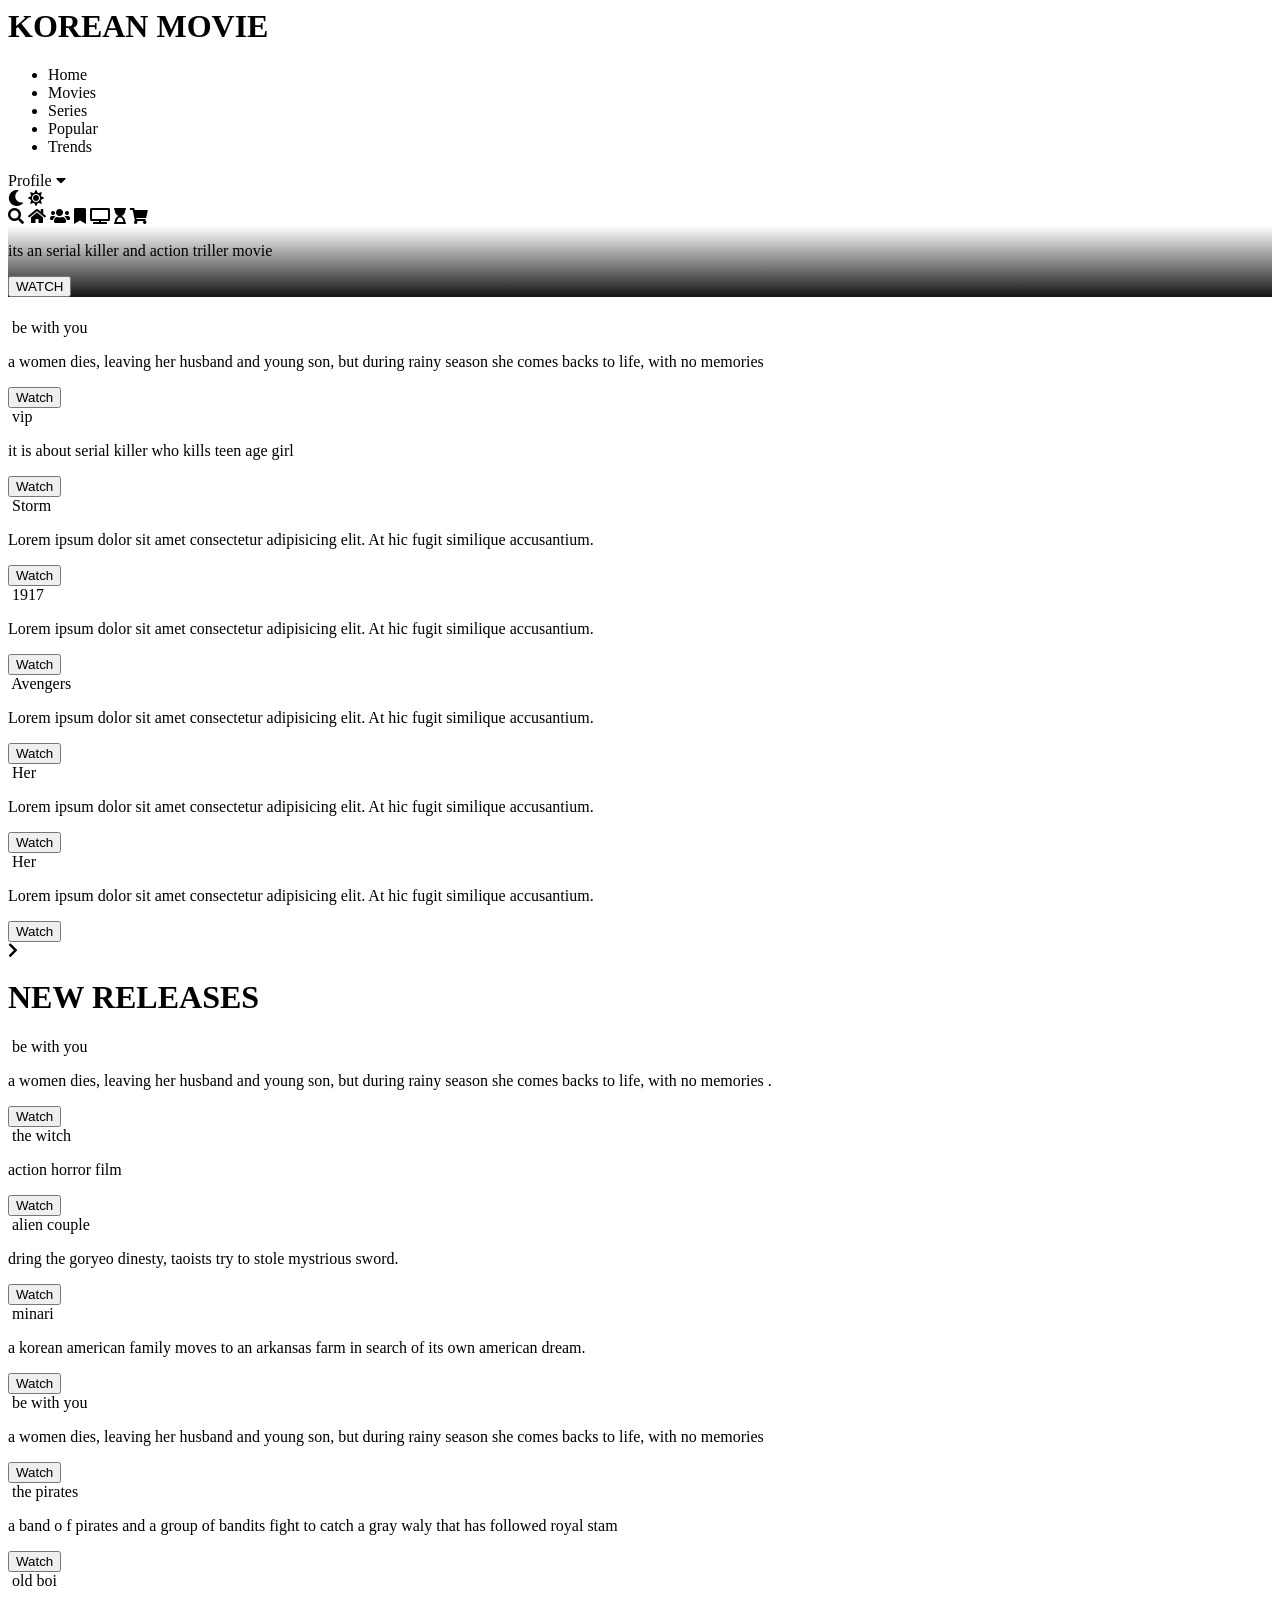
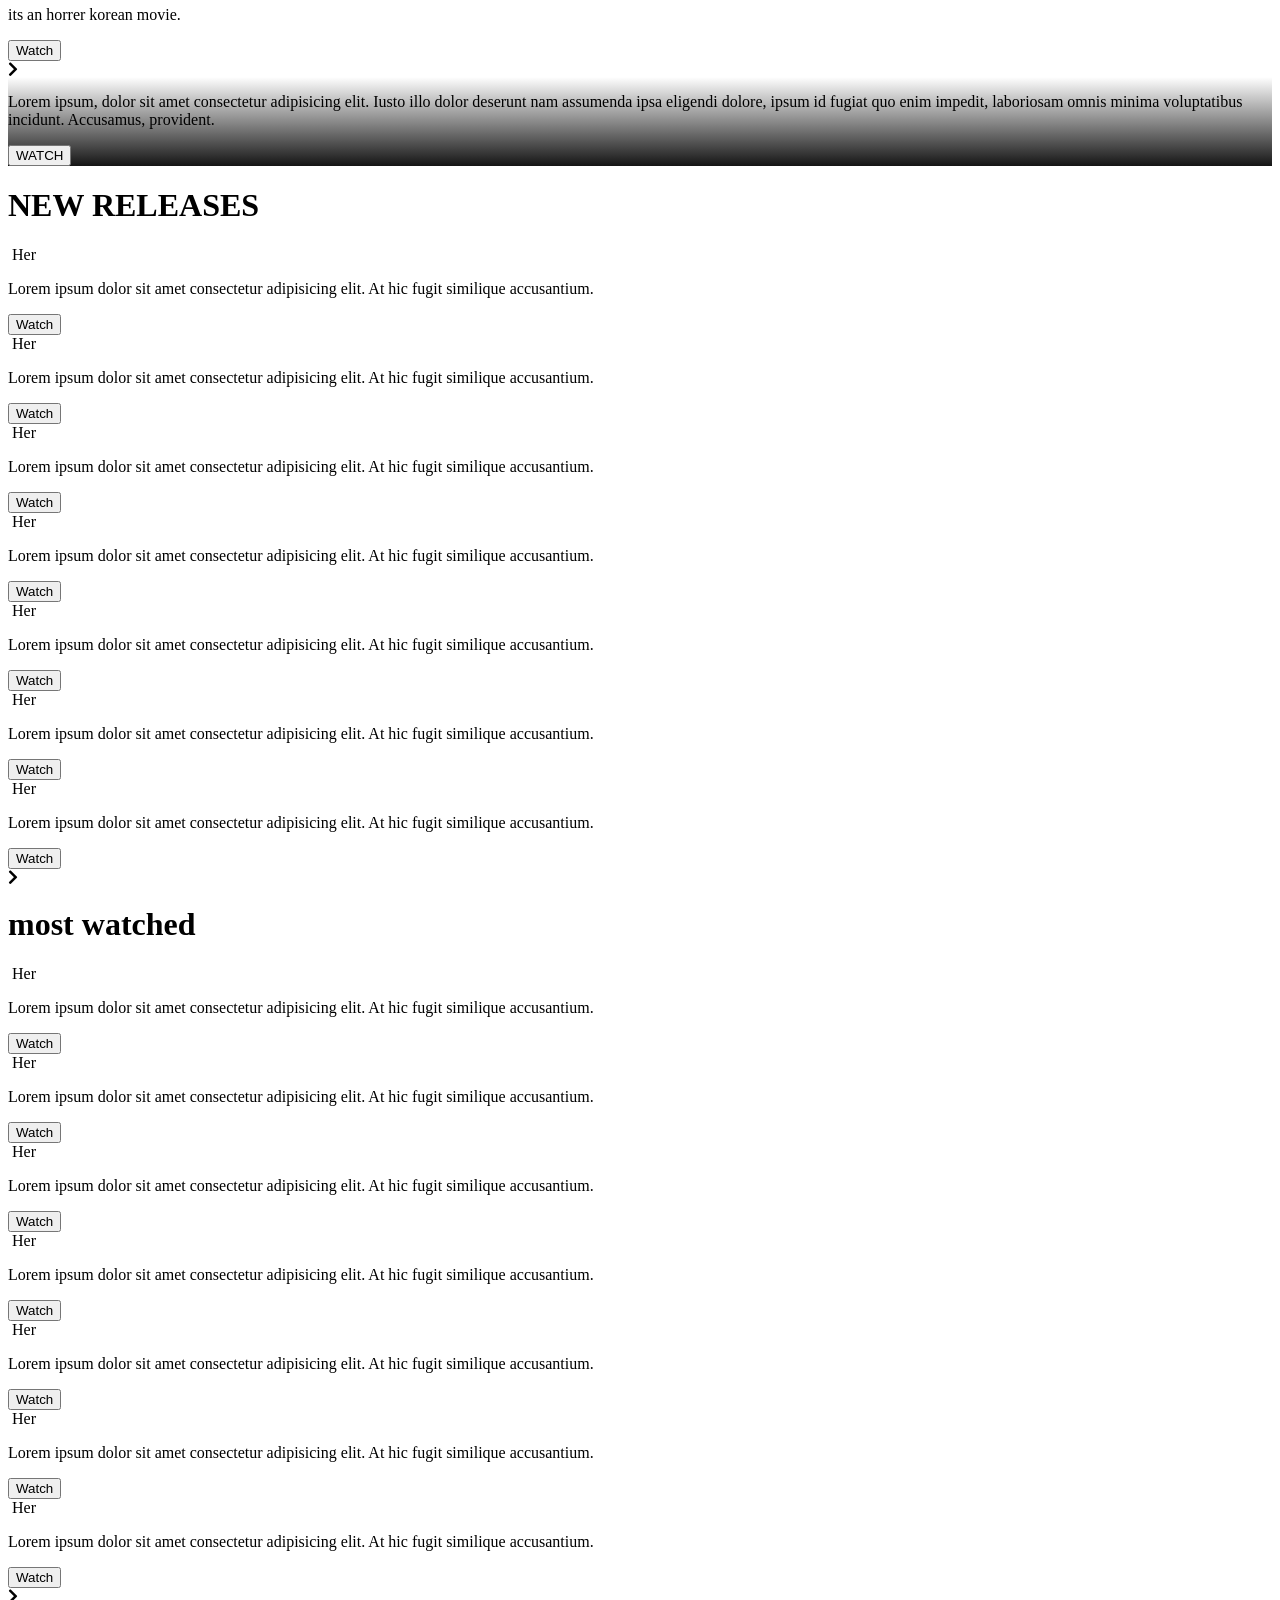
==== index.html @ 4f189c1b "Add files via upload" ====
<html lang="en">

<head>
    <meta charset="UTF-8">
    <meta http-equiv="X-UA-Compatible" content="IE=edge">
    <meta name="viewport" content="width=device-width, initial-scale=1.0">
    <link rel="stylesheet" href="style.css">
    <link
        href="https://fonts.googleapis.com/css2?family=Roboto:wght@100;300;400;500;700;900&family=Sen:wght@400;700;800&display=swap"
        rel="stylesheet">
    <link rel="stylesheet" href="https://cdnjs.cloudflare.com/ajax/libs/font-awesome/5.15.2/css/all.min.css">
    <title>Movie Design</title>
</head>

<body>
    <div class="navbar">
        <div class="navbar-container">
            <div class="logo-container">
                <h1 class="logo">KOREAN MOVIE</h1>
            </div>
            <div class="menu-container">
                <ul class="menu-list">
                    <li class="menu-list-item active">Home</li>
                    <li class="menu-list-item">Movies</li>
                    <li class="menu-list-item">Series</li>
                    <li class="menu-list-item">Popular</li>
                    <li class="menu-list-item">Trends</li>

                </ul>
            </div>
            <div class="profile-container">
                <img class="profile-picture" src="C:\Users\Achala\Desktop\New folder\img\profile1.jpg" alt="">
                <div class="profile-text-container">
                    <span class="profile-text">Profile</span>
                    <i class="fas fa-caret-down"></i>
                </div>
                <div class="toggle">
                    <i class="fas fa-moon toggle-icon"></i>
                    <i class="fas fa-sun toggle-icon"></i>
                    <div class="toggle-ball"></div>
                </div>
            </div>
        </div>
    </div>
    <div class="sidebar">
        <i class="left-menu-icon fas fa-search"></i>
        <i class="left-menu-icon fas fa-home"></i>
        <i class="left-menu-icon fas fa-users"></i>
        <i class="left-menu-icon fas fa-bookmark"></i>
        <i class="left-menu-icon fas fa-tv"></i>
        <i class="left-menu-icon fas fa-hourglass-start"></i>
        <i class="left-menu-icon fas fa-shopping-cart"></i>
    </div>
    <div class="container">
        <div class="content-container">
            <div class="featured-content"
                style="background: linear-gradient(to bottom, rgba(0,0,0,0), #151515), url('img/f-1.jpg');">
                <img class="featured-title" src="C:\Users\Achala\Desktop\New folder\img\6.jpg" alt="">
                <p class="featured-desc">its an serial killer and action triller movie</p>
                 <a href="midnight.html">
                    <button class="featured-title-button">WATCH</button>
                </a>
               
        
            </div>

            <div class="movie-list-container">
                <h1 class="movie-list-title"></h1>
                <div class="movie-list-wrapper">
                    <div class="movie-list">
                        <div class="movie-list-item">
                            <img class="movie-list-item-img" src="C:\Users\Achala\Desktop\New folder\img\12.jpg"alt="">
                            <span class="movie-list-item-title">be with you</span>
                            <p class="movie-list-item-desc">a women dies, leaving her husband and young son, but during rainy season she comes backs to life, with no memories  </p>
                            <a href="vipmovie.html">
                             <button class="movie-list-item-button">Watch</button>
                            </a>
                            
                        </div>
                        <div class="movie-list-item">
                            <img class="movie-list-item-img" src="C:\Users\Achala\Desktop\New folder\img\7.jpg" alt="">
                            <span class="movie-list-item-title">vip</span>
                            <p class="movie-list-item-desc">it is about serial killer who kills teen age girl</p>
                                <a href="vipmovie.html">
                                    <button class="movie-list-item-button">Watch</button>
                                </a>
                            
                        </div>
                        <div class="movie-list-item">
                            <img class="movie-list-item-img" src="C:\Users\Achala\Desktop\New folder\img\8.png" alt="">
                            <span class="movie-list-item-title">Storm</span>
                            <p class="movie-list-item-desc">Lorem ipsum dolor sit amet consectetur adipisicing elit. At
                                hic fugit similique accusantium.</p>
                                <a href="vipmovie.html">
                                    <button class="movie-list-item-button">Watch</button>
                                </a>
                        </div>
                        <div class="movie-list-item">
                            <img class="movie-list-item-img" src="C:\Users\Achala\Desktop\New folder\img\mov 1.jpg" alt="">
                            <span class="movie-list-item-title">1917</span>
                            <p class="movie-list-item-desc">Lorem ipsum dolor sit amet consectetur adipisicing elit. At
                                hic fugit similique accusantium.</p>
                                <a href="vipmovie.html">
                                    <button class="movie-list-item-button">Watch</button>
                                </a>
                        </div>
                        <div class="movie-list-item">
                            <img class="movie-list-item-img" src="C:\Users\Achala\Desktop\New folder\img\mov 2.jpg" alt="">
                            <span class="movie-list-item-title">Avengers</span>
                            <p class="movie-list-item-desc">Lorem ipsum dolor sit amet consectetur adipisicing elit. At
                                hic fugit similique accusantium.</p>
                            <button class="movie-list-item-button">Watch</button>
                        </div>
                        <div class="movie-list-item">
                            <img class="movie-list-item-img" src="C:\Users\Achala\Desktop\New folder\img\mov 3.jpg" alt="">
                            <span class="movie-list-item-title">Her</span>
                            <p class="movie-list-item-desc">Lorem ipsum dolor sit amet consectetur adipisicing elit. At
                                hic fugit similique accusantium.</p>
                            <button class="movie-list-item-button">Watch</button>
                        </div>
                        <div class="movie-list-item">
                            <img class="movie-list-item-img" src="C:\Users\Achala\Desktop\New folder\img\mov 4.jpg" alt="">
                            <span class="movie-list-item-title">Her</span>
                            <p class="movie-list-item-desc">Lorem ipsum dolor sit amet consectetur adipisicing elit. At
                                hic fugit similique accusantium.</p>
                            <button class="movie-list-item-button">Watch</button>
                        </div>
                    </div>
                    <i class="fas fa-chevron-right arrow"></i>
                </div>
            </div>
            <div class="movie-list-container">
                <h1 class="movie-list-title">NEW RELEASES</h1>
                <div class="movie-list-wrapper">
                    <div class="movie-list">
                        <div class="movie-list-item">
                            <img class="movie-list-item-img" src="C:\Users\Achala\Desktop\New folder\img\12.jpg" alt="">
                            <span class="movie-list-item-title">be with you</span>
                            <p class="movie-list-item-desc">a women dies, leaving her husband and young son, but during rainy season she comes backs to life, with no memories .</p>
                            <a href="vipmovie.html">
                                <button class="movie-list-item-button">Watch</button>
                            </a>
                            
                        </div>
                        <div class="movie-list-item">
                            <img class="movie-list-item-img" src="C:\Users\Achala\Desktop\New folder\img\9.jpg" alt="">
                            <span class="movie-list-item-title">the witch</span>
                            <p class="movie-list-item-desc">action horror film</p>
                            <button class="movie-list-item-button">Watch</button>
                        </div>
                        <div class="movie-list-item">
                            <img class="movie-list-item-img" src="C:\Users\Achala\Desktop\New folder\img\10.jpg" alt="">
                            <span class="movie-list-item-title">alien couple</span>
                            <p class="movie-list-item-desc">dring the goryeo dinesty, taoists try to stole mystrious sword.</p>
                            <button class="movie-list-item-button">Watch</button>
                        </div>
                        <div class="movie-list-item">
                            <img class="movie-list-item-img" src="C:\Users\Achala\Desktop\New folder\img\11.jpg" alt="">
                            <span class="movie-list-item-title">minari</span>
                            <p class="movie-list-item-desc">a korean american family moves to an arkansas farm in search of its own american dream.</p>
                            <button class="movie-list-item-button">Watch</button>
                        </div>
                        <div class="movie-list-item">
                            <img class="movie-list-item-img" src="C:\Users\Achala\Desktop\New folder\img\12.jpg" alt="">
                            <span class="movie-list-item-title">be with you</span>
                            <p class="movie-list-item-desc">a women dies, leaving her husband and young son, but during rainy season she comes backs to life, with no memories </p>
                            <button class="movie-list-item-button">Watch</button>
                        </div>
                        <div class="movie-list-item">
                            <img class="movie-list-item-img" src="C:\Users\Achala\Desktop\New folder\img\13.jpg" alt="">
                            <span class="movie-list-item-title">the pirates</span>
                            <p class="movie-list-item-desc">a band o f pirates and a group of bandits fight to catch a gray waly that has followed royal stam</p>
                            <button class="movie-list-item-button">Watch</button>
                        </div>
                        <div class="movie-list-item">
                            <img class="movie-list-item-img" src="C:\Users\Achala\Desktop\New folder\img\mov 1.jpg" alt="">
                            <span class="movie-list-item-title">old boi</span>
                            <p class="movie-list-item-desc">its an horrer korean movie.</p>
                            <button class="movie-list-item-button">Watch</button>
                        </div>
                    </div>
                    <i class="fas fa-chevron-right arrow"></i>
                </div>
            </div>
            <div class="featured-content"
                style="background: linear-gradient(to bottom, rgba(0,0,0,0), #151515), url('img/f-2.jpg');">
                <img class="featured-title" src="C:\Users\Achala\Desktop\New folder\img\K LOVE.png" alt="">
                <p class="featured-desc">Lorem ipsum, dolor sit amet consectetur adipisicing elit. Iusto illo dolor
                    deserunt nam assumenda ipsa eligendi dolore, ipsum id fugiat quo enim impedit, laboriosam omnis
                    minima voluptatibus incidunt. Accusamus, provident.</p>
                <button class="featured-button">WATCH</button>
            </div>
            <div class="movie-list-container">
                <h1 class="movie-list-title">NEW RELEASES</h1>
                <div class="movie-list-wrapper">
                    <div class="movie-list">
                        <div class="movie-list-item">
                            <img class="movie-list-item-img" src="C:\Users\Achala\Desktop\New folder\img\mov 2.jpg" alt="">
                            <span class="movie-list-item-title">Her</span>
                            <p class="movie-list-item-desc">Lorem ipsum dolor sit amet consectetur adipisicing elit. At
                                hic fugit similique accusantium.</p>
                            <button class="movie-list-item-button">Watch</button>
                        </div>
                        <div class="movie-list-item">
                            <img class="movie-list-item-img" src="C:\Users\Achala\Desktop\New folder\img\mov 3.jpg" alt="">
                            <span class="movie-list-item-title">Her</span>
                            <p class="movie-list-item-desc">Lorem ipsum dolor sit amet consectetur adipisicing elit. At
                                hic fugit similique accusantium.</p>
                            <button class="movie-list-item-button">Watch</button>
                        </div>
                        <div class="movie-list-item">
                            <img class="movie-list-item-img" src="C:\Users\Achala\Desktop\New folder\img\mov 4.jpg" alt="">
                            <span class="movie-list-item-title">Her</span>
                            <p class="movie-list-item-desc">Lorem ipsum dolor sit amet consectetur adipisicing elit. At
                                hic fugit similique accusantium.</p>
                            <button class="movie-list-item-button">Watch</button>
                        </div>
                        <div class="movie-list-item">
                            <img class="movie-list-item-img" src="C:\Users\Achala\Desktop\New folder\img\mov 5.jpg"alt="">
                            <span class="movie-list-item-title">Her</span>
                            <p class="movie-list-item-desc">Lorem ipsum dolor sit amet consectetur adipisicing elit. At
                                hic fugit similique accusantium.</p>
                            <button class="movie-list-item-button">Watch</button>
                        </div>
                        <div class="movie-list-item">
                            <img class="movie-list-item-img" src="C:\Users\Achala\Desktop\New folder\img\12.jpg" alt="">
                            <span class="movie-list-item-title">Her</span>
                            <p class="movie-list-item-desc">Lorem ipsum dolor sit amet consectetur adipisicing elit. At
                                hic fugit similique accusantium.</p>
                            <button class="movie-list-item-button">Watch</button>
                        </div>
                        <div class="movie-list-item">
                            <img class="movie-list-item-img" src="C:\Users\Achala\Desktop\New folder\img\11.jpg" alt="">
                            <span class="movie-list-item-title">Her</span>
                            <p class="movie-list-item-desc">Lorem ipsum dolor sit amet consectetur adipisicing elit. At
                                hic fugit similique accusantium.</p>
                            <button class="movie-list-item-button">Watch</button>
                        </div>
                        <div class="movie-list-item">
                            <img class="movie-list-item-img" src="C:\Users\Achala\Desktop\New folder\img\8.jpg" alt="">
                            <span class="movie-list-item-title">Her</span>
                            <p class="movie-list-item-desc">Lorem ipsum dolor sit amet consectetur adipisicing elit. At
                                hic fugit similique accusantium.</p>
                            <button class="movie-list-item-button">Watch</button>
                        </div>
                    </div>
                    <i class="fas fa-chevron-right arrow"></i>
                </div>
            </div>
            <div class="movie-list-container">
                <h1 class="movie-list-title">most watched</h1>
                <div class="movie-list-wrapper">
                    <div class="movie-list">
                        <div class="movie-list-item">
                            <img class="movie-list-item-img" src="C:\Users\Achala\Desktop\New folder\img\12.jpg" alt="">
                            <span class="movie-list-item-title">Her</span>
                            <p class="movie-list-item-desc">Lorem ipsum dolor sit amet consectetur adipisicing elit. At
                                hic fugit similique accusantium.</p>
                            <button class="movie-list-item-button">Watch</button>
                        </div>
                        <div class="movie-list-item">
                            <img class="movie-list-item-img" src="C:\Users\Achala\Desktop\New folder\img\9.jpg" alt="">
                            <span class="movie-list-item-title">Her</span>
                            <p class="movie-list-item-desc">Lorem ipsum dolor sit amet consectetur adipisicing elit. At
                                hic fugit similique accusantium.</p>
                            <button class="movie-list-item-button">Watch</button>
                        </div>
                        <div class="movie-list-item">
                            <img class="movie-list-item-img" src="C:\Users\Achala\Desktop\New folder\img\13.jpg"alt="">
                            <span class="movie-list-item-title">Her</span>
                            <p class="movie-list-item-desc">Lorem ipsum dolor sit amet consectetur adipisicing elit. At
                                hic fugit similique accusantium.</p>
                            <button class="movie-list-item-button">Watch</button>
                        </div>
                        <div class="movie-list-item">
                            <img class="movie-list-item-img" src="C:\Users\Achala\Desktop\New folder\img\9.jpg" alt="">
                            <span class="movie-list-item-title">Her</span>
                            <p class="movie-list-item-desc">Lorem ipsum dolor sit amet consectetur adipisicing elit. At
                                hic fugit similique accusantium.</p>
                            <button class="movie-list-item-button">Watch</button>
                        </div>
                        <div class="movie-list-item">
                            <img class="movie-list-item-img" src="C:\Users\Achala\Desktop\New folder\img\11.jpg"alt="">
                            <span class="movie-list-item-title">Her</span>
                            <p class="movie-list-item-desc">Lorem ipsum dolor sit amet consectetur adipisicing elit. At
                                hic fugit similique accusantium.</p>
                            <button class="movie-list-item-button">Watch</button>
                        </div>
                        <div class="movie-list-item">
                            <img class="movie-list-item-img" src="C:\Users\Achala\Desktop\New folder\img\10.jpg" alt="">
                            <span class="movie-list-item-title">Her</span>
                            <p class="movie-list-item-desc">Lorem ipsum dolor sit amet consectetur adipisicing elit. At
                                hic fugit similique accusantium.</p>
                            <button class="movie-list-item-button">Watch</button>
                        </div>
                        <div class="movie-list-item">
                            <img class="movie-list-item-img" src="C:\Users\Achala\Desktop\New folder\img\mov 1.jpg" alt="">
                            <span class="movie-list-item-title">Her</span>
                            <p class="movie-list-item-desc">Lorem ipsum dolor sit amet consectetur adipisicing elit. At
                                hic fugit similique accusantium.</p>
                            <button class="movie-list-item-button">Watch</button>
                        </div>
                    </div>
                    <i class="fas fa-chevron-right arrow"></i>
                </div>
            </div>
        </div>
    </div>
    <script src="app.js"></script>
</body>

</html>
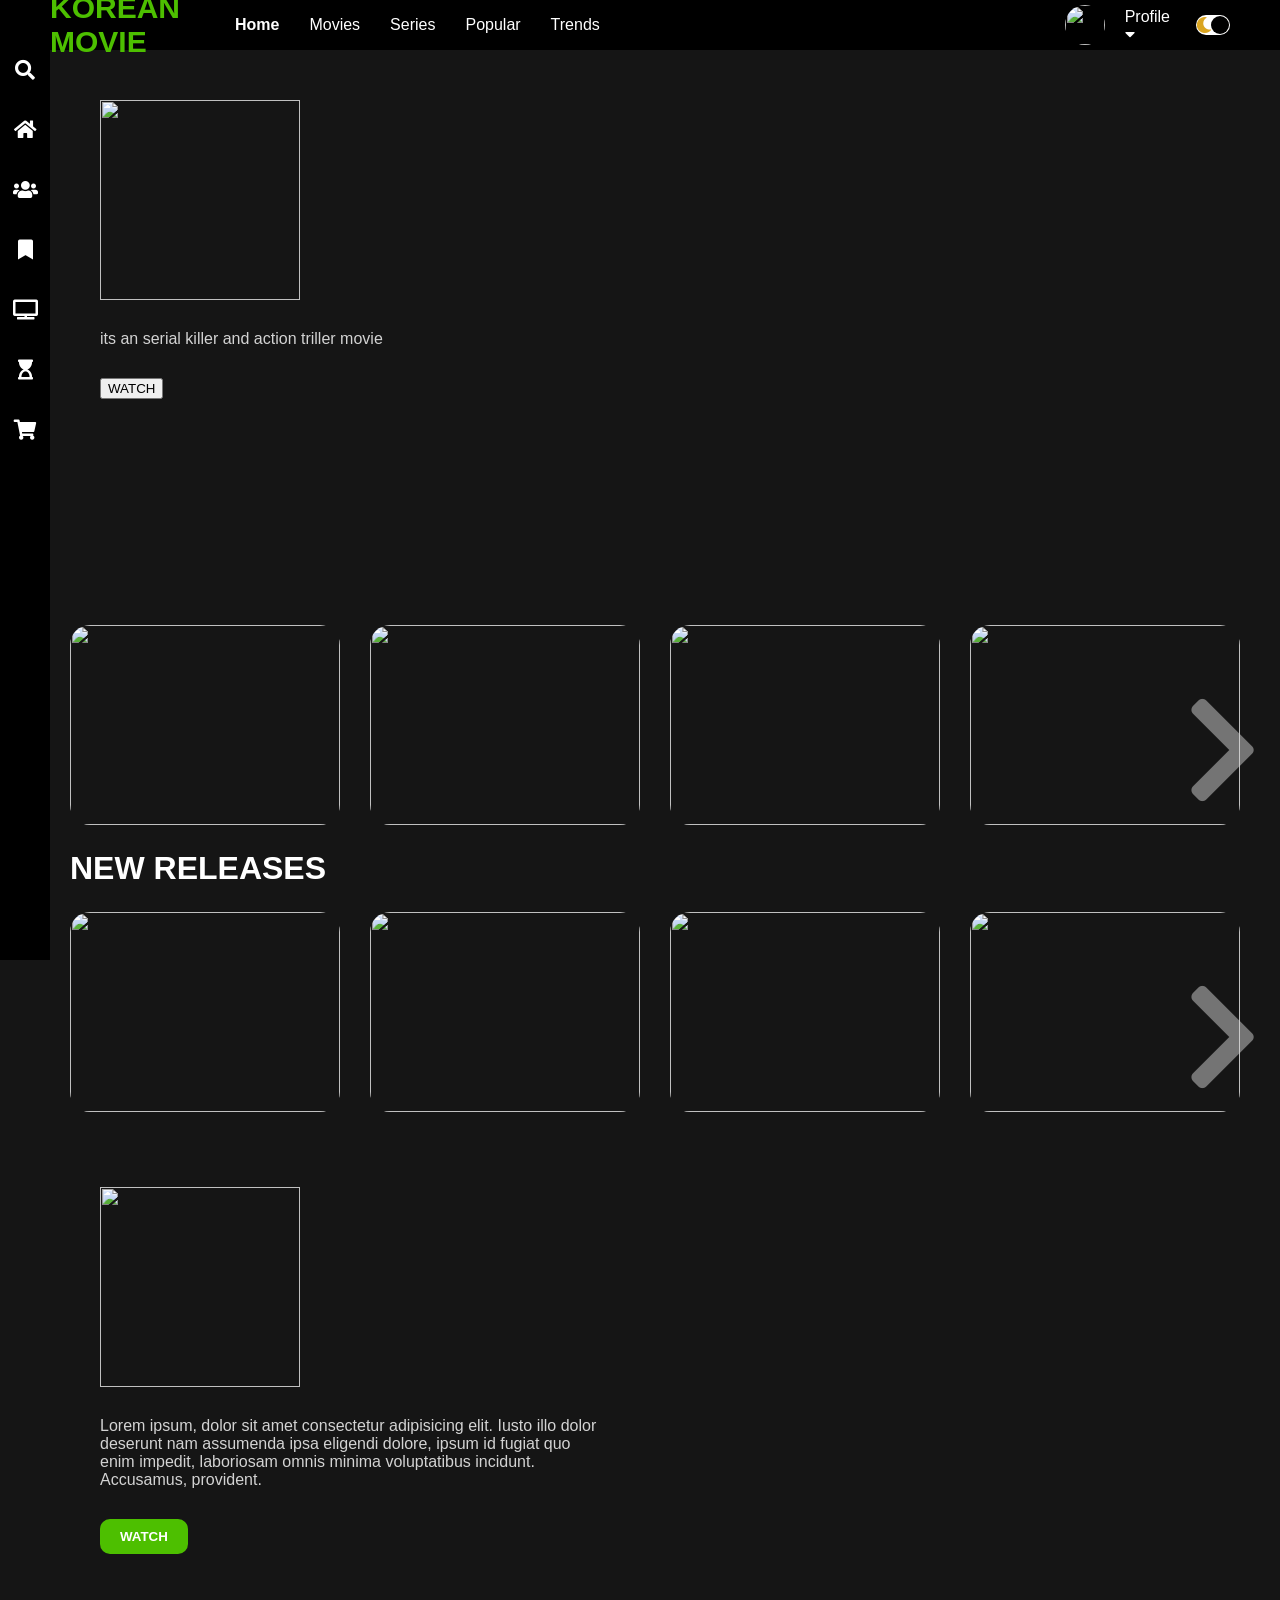
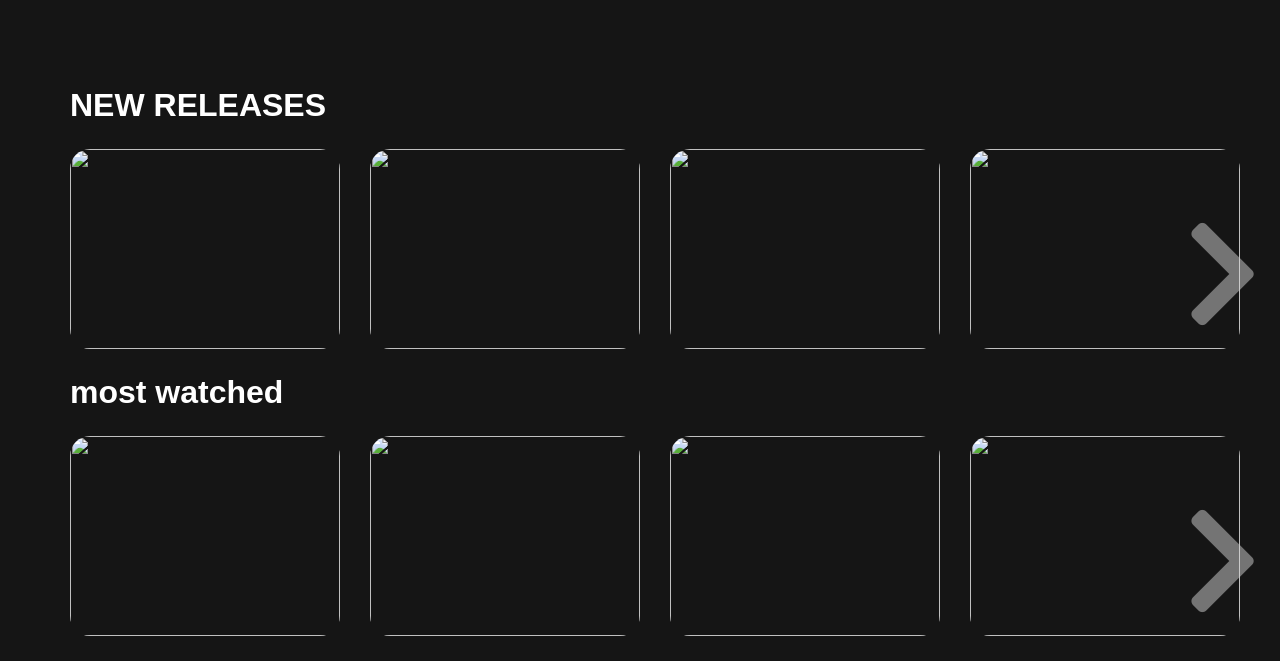
==== commit 47c07aec: "Update index.html" ====
--- a/index.html
+++ b/index.html
@@ -29,7 +29,7 @@
                 </ul>
             </div>
             <div class="profile-container">
-                <img class="profile-picture" src="C:\Users\Achala\Desktop\New folder\img\profile1.jpg" alt="">
+                <img class="profile-picture" src="movie\profile1.jpg" alt="">
                 <div class="profile-text-container">
                     <span class="profile-text">Profile</span>
                     <i class="fas fa-caret-down"></i>
@@ -309,4 +309,4 @@
     <script src="app.js"></script>
 </body>
 
-</html>+</html>
--- a/style.css
+++ b/style.css
@@ -0,0 +1,275 @@
+* {
+    margin: 0;
+  }
+  
+  body {
+    font-family: "Roboto", sans-serif;
+  }
+  
+  .navbar {
+    width: 100%;
+    height: 50px;
+    background-color: black;
+    position: sticky;
+    top: 0;
+  }
+  
+  .navbar-container {
+    display: flex;
+    align-items: center;
+    padding: 0 50px;
+    height: 100%;
+    color: white;0
+    font-family: "Sen", sans-serif;
+  }
+  
+  .logo-container {
+    flex: 1;
+  }
+  
+  .logo {
+    font-size: 30px;
+    color: #4dbf00;
+  }
+  
+  .menu-container {
+    flex: 6;
+  }
+  
+  .menu-list {
+    display: flex;
+    list-style: none;
+  }
+  
+  .menu-list-item {
+    margin-right: 30px;
+  }
+  
+  .menu-list-item.active {
+    font-weight: bold;
+  }
+  .profile-container {
+    flex: 5px;
+    display: flex;
+    align-items: center;
+    justify-content: flex-end;
+  }
+  
+  .profile-text-container {
+    margin: 0 20px;
+  }
+  
+  .profile-picture {
+    width: 40px;
+    height: 40px;
+    border-radius: 50%;
+    object-fit: cover;
+  }
+  
+  .toggle {
+    width: 40px;
+    height: 20px;
+    background-color: white;
+    border-radius: 30px;
+    display: flex;
+    align-items: center;
+    justify-content: space-around;
+    position: relative;
+  }
+  
+  .toggle-icon {
+    color: goldenrod;
+  }
+  
+  .toggle-ball {
+    width: 18px;
+    height: 18px;
+    background-color: black;
+    position: absolute;
+    right: 1px;
+    border-radius: 50%;
+    cursor: pointer;
+    transition: 1s ease all;
+  }
+  
+  .sidebar {
+    width: 50px;
+    height: 100%;
+    background-color: black;
+    position: fixed;
+    top: 0;
+    display: flex;
+    flex-direction: column;
+    align-items: center;
+    padding-top: 60px;
+  }
+  
+  .left-menu-icon {
+    color: white;
+    font-size: 20px;
+    margin-bottom: 40px;
+  }
+  
+  .container {
+    background-color: #151515;
+    min-height: calc(100vh - 50px);
+    color: white;
+   
+  }
+  
+  .content-container {
+    margin-left: 50px;
+  }
+  
+  .featured-content {
+    height: 50vh;
+    padding: 50px;
+  }
+  
+  .featured-title {
+    width: 200px;
+  }
+  
+  .featured-desc {
+    width: 500px;
+    color: lightgray;
+    margin: 30px 0;
+  }
+  
+  .featured-button {
+    background-color: #4dbf00;
+    color: white;
+    padding: 10px 20px;
+    border-radius: 10px;
+    border: none;
+    outline: none;
+    font-weight: bold;
+  }
+  
+  .movie-list-container {
+    padding: 0 20px;
+  }
+  
+  .movie-list-wrapper {
+    position: relative;
+    overflow: hidden;
+  }
+  
+  .movie-list {
+    display: flex;
+    align-items: center;
+    height: 250px;
+    transform: translateX(0);
+    transition: all 1s ease-in-out;
+  }
+  
+  .movie-list-item {
+    margin-right: 30px;
+    position: relative;
+  }
+  
+  .movie-list-item:hover .movie-list-item-img {
+    transform: scale(1.2);
+    margin: 0 30px;
+    opacity: 0.5;
+  }
+  
+  .movie-list-item:hover .movie-list-item-title,
+  .movie-list-item:hover .movie-list-item-desc,
+  .movie-list-item:hover .movie-list-item-button {
+    opacity: 1;
+  }
+  
+  .movie-list-item-img {
+    transition: all 1s ease-in-out;
+    width: 270px;
+    height: 200px;
+    object-fit: cover;
+    border-radius: 20px;
+  }
+  
+  .movie-list-item-title {
+    background-color: #333;
+    padding: 0 10px;
+    font-size: 32px;
+    font-weight: bold;
+    position: absolute;
+    top: 10%;
+    left: 50px;
+    opacity: 0;
+    transition: 1s all ease-in-out;
+  }
+  
+  .movie-list-item-desc {
+    background-color: #333;
+    padding: 10px;
+    font-size: 14px;
+    position: absolute;
+    top: 30%;
+    left: 50px;
+    width: 230px;
+    opacity: 0;
+    transition: 1s all ease-in-out;
+  }
+  
+  .movie-list-item-button {
+    padding: 10px;
+    background-color: #4dbf00;
+    color: white;
+    border-radius: 10px;
+    outline: none;
+    border: none;
+    cursor: pointer;
+    position: absolute;
+    bottom: 20px;
+    left: 50px;
+    opacity: 0;
+    transition: 1s all ease-in-out;
+  }
+  
+  .arrow {
+    font-size: 120px;
+    position: absolute;
+    top: 90px;
+    right: 0;
+    color: lightgray;
+    opacity: 0.5;
+    cursor: pointer;
+  }
+  
+  .container.active {
+    background-color: white;
+  }
+  
+  .movie-list-title.active {
+    color: black;
+  }
+  
+  .navbar-container.active {
+    background-color: white;
+  
+    color: black;
+  }
+  
+  .sidebar.active{
+      background-color: white;
+  }
+  
+  .left-menu-icon.active{
+      color: black;
+  }
+  
+  .toggle.active{
+      background-color: black;
+  }
+  
+  .toggle-ball.active{
+      background-color: white;
+      transform: translateX(-20px);
+  }
+  
+  @media only screen and (max-width: 940px){
+      .menu-container{
+          display: none;
+      }
+  }
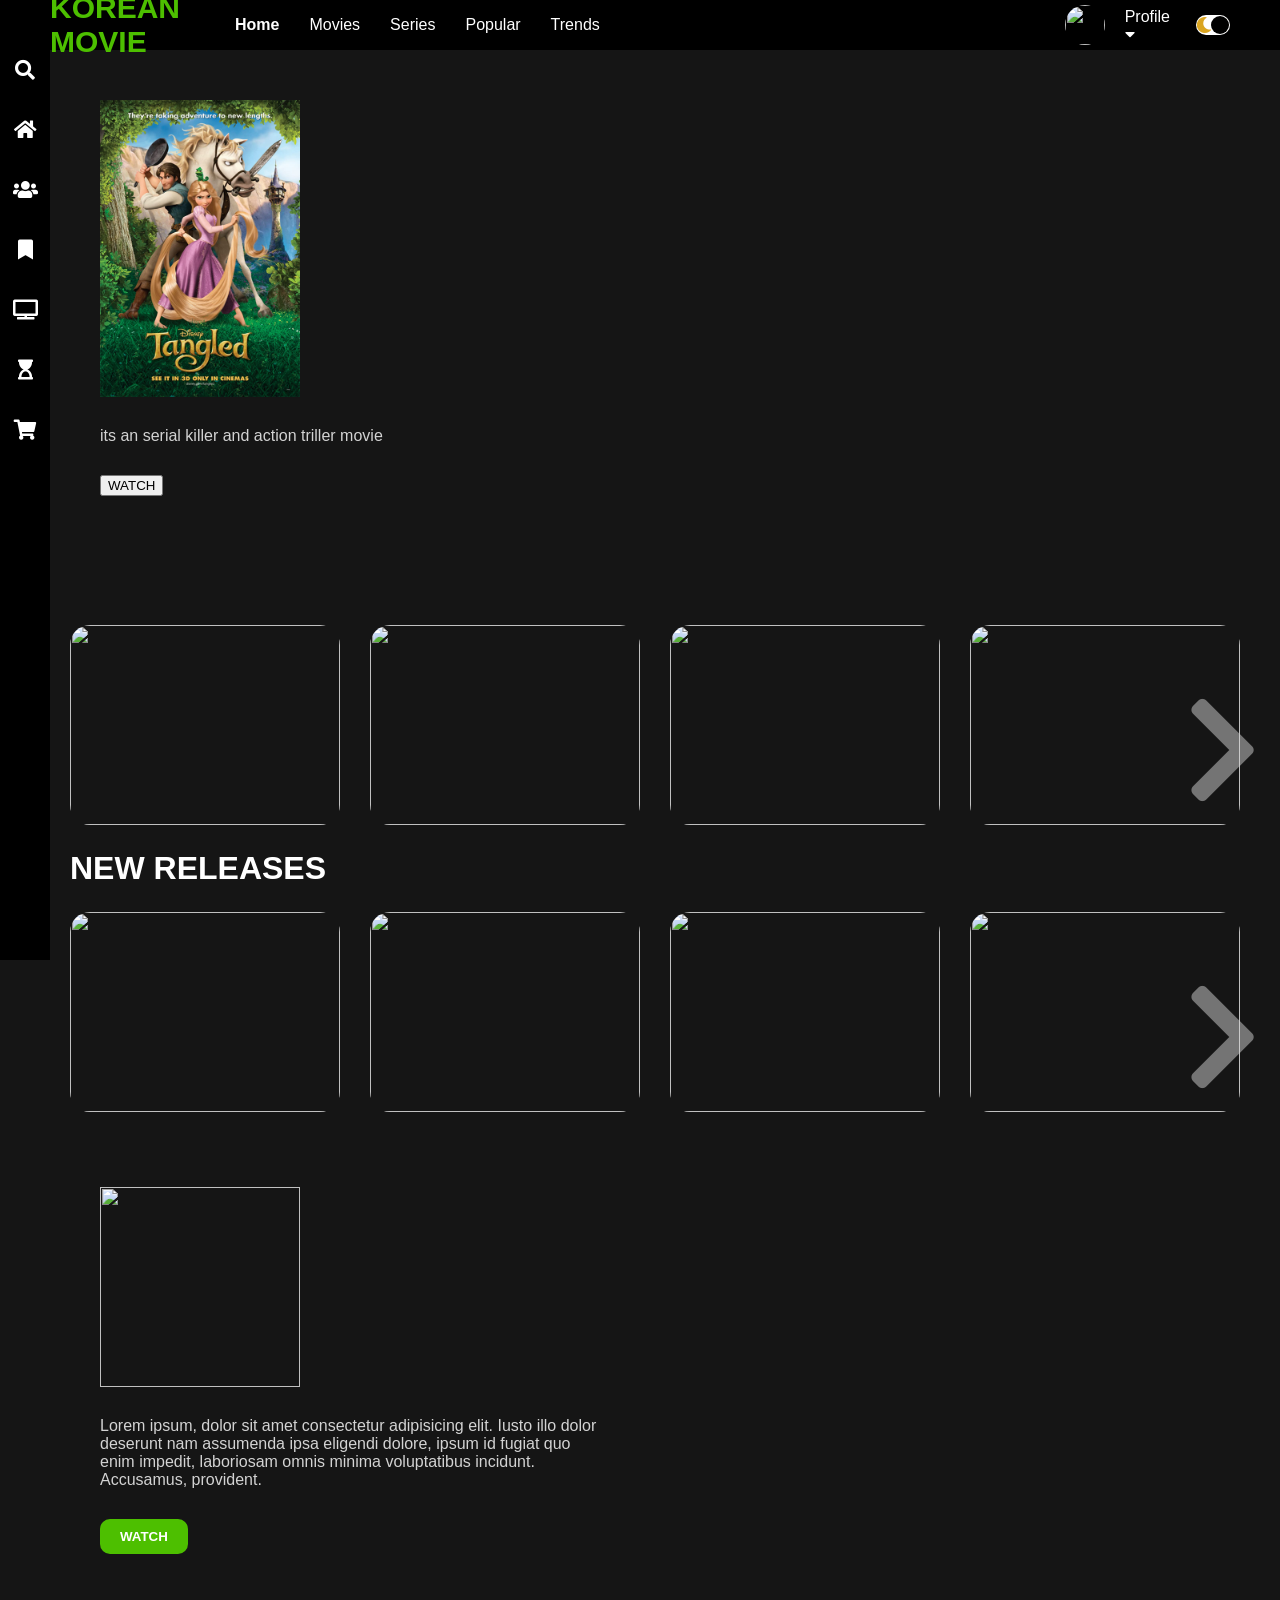
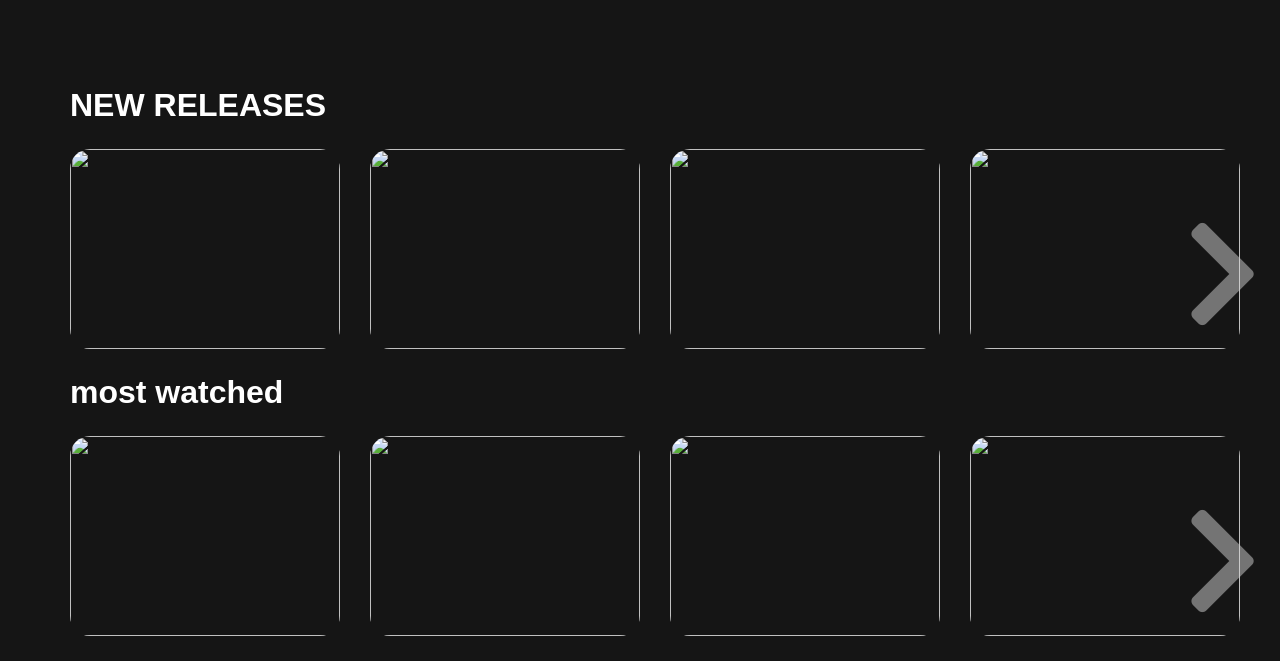
==== commit b453ed6b: "Update index.html" ====
--- a/index.html
+++ b/index.html
@@ -55,7 +55,7 @@
         <div class="content-container">
             <div class="featured-content"
                 style="background: linear-gradient(to bottom, rgba(0,0,0,0), #151515), url('img/f-1.jpg');">
-                <img class="featured-title" src="C:\Users\Achala\Desktop\New folder\img\6.jpg" alt="">
+                <img class="featured-title" src="image\6.jpg" alt="">
                 <p class="featured-desc">its an serial killer and action triller movie</p>
                  <a href="midnight.html">
                     <button class="featured-title-button">WATCH</button>
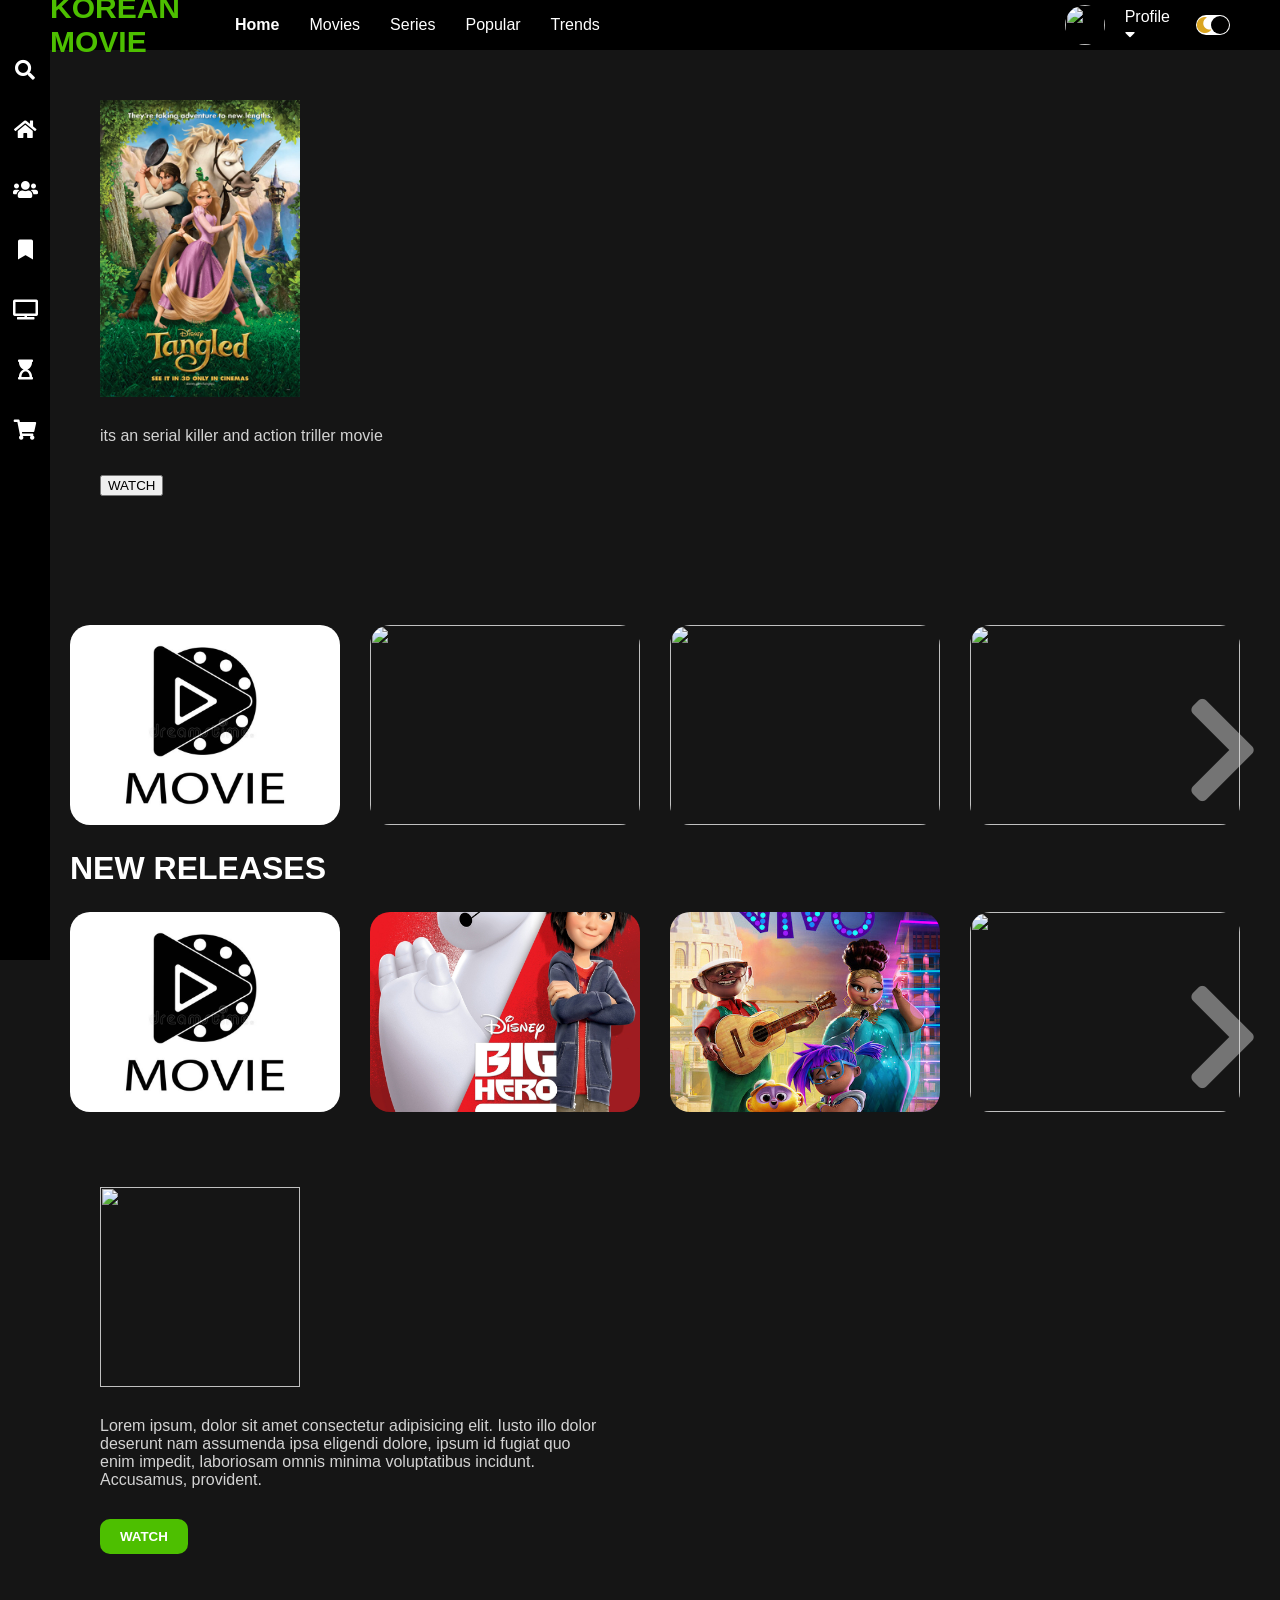
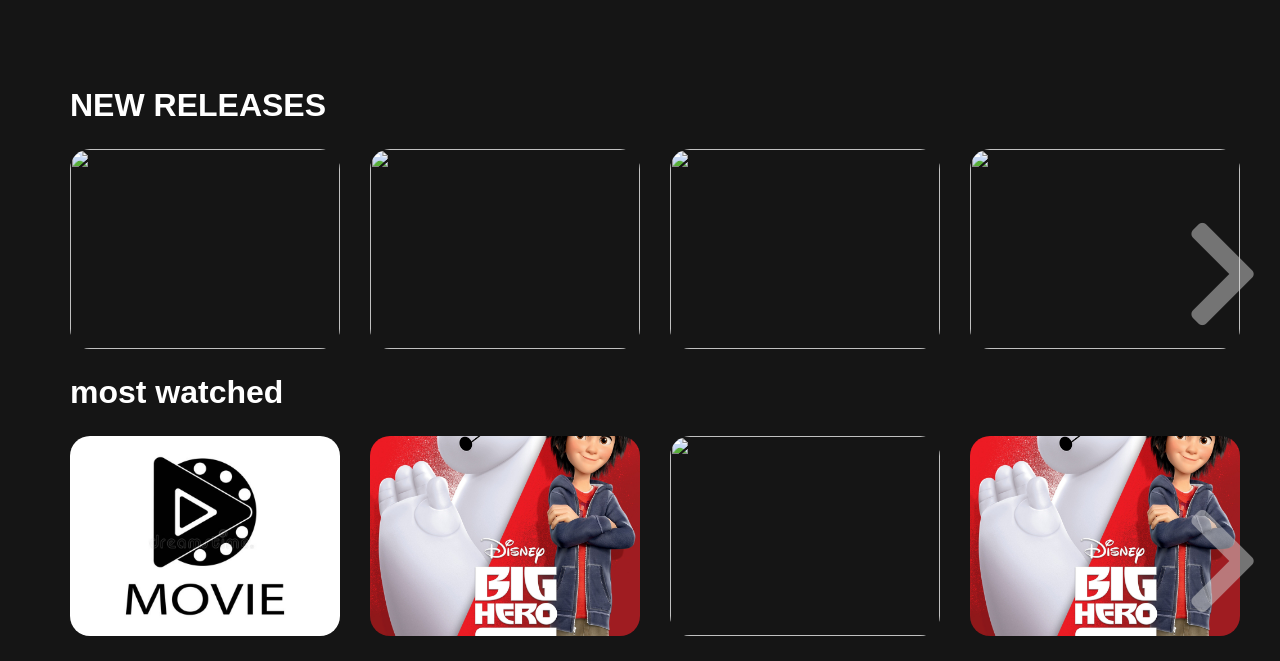
==== commit 548b3763: "Update index.html" ====
--- a/index.html
+++ b/index.html
@@ -69,7 +69,7 @@
                 <div class="movie-list-wrapper">
                     <div class="movie-list">
                         <div class="movie-list-item">
-                            <img class="movie-list-item-img" src="C:\Users\Achala\Desktop\New folder\img\12.jpg"alt="">
+                            <img class="movie-list-item-img" src="image\12.jpg"alt="">
                             <span class="movie-list-item-title">be with you</span>
                             <p class="movie-list-item-desc">a women dies, leaving her husband and young son, but during rainy season she comes backs to life, with no memories  </p>
                             <a href="vipmovie.html">
@@ -87,7 +87,7 @@
                             
                         </div>
                         <div class="movie-list-item">
-                            <img class="movie-list-item-img" src="C:\Users\Achala\Desktop\New folder\img\8.png" alt="">
+                            <img class="movie-list-item-img" src="image\8.png" alt="">
                             <span class="movie-list-item-title">Storm</span>
                             <p class="movie-list-item-desc">Lorem ipsum dolor sit amet consectetur adipisicing elit. At
                                 hic fugit similique accusantium.</p>
@@ -96,7 +96,7 @@
                                 </a>
                         </div>
                         <div class="movie-list-item">
-                            <img class="movie-list-item-img" src="C:\Users\Achala\Desktop\New folder\img\mov 1.jpg" alt="">
+                            <img class="movie-list-item-img" src="image\mov 1.jpg" alt="">
                             <span class="movie-list-item-title">1917</span>
                             <p class="movie-list-item-desc">Lorem ipsum dolor sit amet consectetur adipisicing elit. At
                                 hic fugit similique accusantium.</p>
@@ -105,21 +105,21 @@
                                 </a>
                         </div>
                         <div class="movie-list-item">
-                            <img class="movie-list-item-img" src="C:\Users\Achala\Desktop\New folder\img\mov 2.jpg" alt="">
+                            <img class="movie-list-item-img" src="image\mov 2.jpg" alt="">
                             <span class="movie-list-item-title">Avengers</span>
                             <p class="movie-list-item-desc">Lorem ipsum dolor sit amet consectetur adipisicing elit. At
                                 hic fugit similique accusantium.</p>
                             <button class="movie-list-item-button">Watch</button>
                         </div>
                         <div class="movie-list-item">
-                            <img class="movie-list-item-img" src="C:\Users\Achala\Desktop\New folder\img\mov 3.jpg" alt="">
-                            <span class="movie-list-item-title">Her</span>
-                            <p class="movie-list-item-desc">Lorem ipsum dolor sit amet consectetur adipisicing elit. At
-                                hic fugit similique accusantium.</p>
-                            <button class="movie-list-item-button">Watch</button>
-                        </div>
-                        <div class="movie-list-item">
-                            <img class="movie-list-item-img" src="C:\Users\Achala\Desktop\New folder\img\mov 4.jpg" alt="">
+                            <img class="movie-list-item-img" src="image\mov 3.jpg" alt="">
+                            <span class="movie-list-item-title">Her</span>
+                            <p class="movie-list-item-desc">Lorem ipsum dolor sit amet consectetur adipisicing elit. At
+                                hic fugit similique accusantium.</p>
+                            <button class="movie-list-item-button">Watch</button>
+                        </div>
+                        <div class="movie-list-item">
+                            <img class="movie-list-item-img" src="image\mov 4.jpg" alt="">
                             <span class="movie-list-item-title">Her</span>
                             <p class="movie-list-item-desc">Lorem ipsum dolor sit amet consectetur adipisicing elit. At
                                 hic fugit similique accusantium.</p>
@@ -134,7 +134,7 @@
                 <div class="movie-list-wrapper">
                     <div class="movie-list">
                         <div class="movie-list-item">
-                            <img class="movie-list-item-img" src="C:\Users\Achala\Desktop\New folder\img\12.jpg" alt="">
+                            <img class="movie-list-item-img" src="image\12.jpg" alt="">
                             <span class="movie-list-item-title">be with you</span>
                             <p class="movie-list-item-desc">a women dies, leaving her husband and young son, but during rainy season she comes backs to life, with no memories .</p>
                             <a href="vipmovie.html">
@@ -143,37 +143,37 @@
                             
                         </div>
                         <div class="movie-list-item">
-                            <img class="movie-list-item-img" src="C:\Users\Achala\Desktop\New folder\img\9.jpg" alt="">
+                            <img class="movie-list-item-img" src="image\9.jpg" alt="">
                             <span class="movie-list-item-title">the witch</span>
                             <p class="movie-list-item-desc">action horror film</p>
                             <button class="movie-list-item-button">Watch</button>
                         </div>
                         <div class="movie-list-item">
-                            <img class="movie-list-item-img" src="C:\Users\Achala\Desktop\New folder\img\10.jpg" alt="">
+                            <img class="movie-list-item-img" src="image\10.jpg" alt="">
                             <span class="movie-list-item-title">alien couple</span>
                             <p class="movie-list-item-desc">dring the goryeo dinesty, taoists try to stole mystrious sword.</p>
                             <button class="movie-list-item-button">Watch</button>
                         </div>
                         <div class="movie-list-item">
-                            <img class="movie-list-item-img" src="C:\Users\Achala\Desktop\New folder\img\11.jpg" alt="">
+                            <img class="movie-list-item-img" src="image\11.jpg" alt="">
                             <span class="movie-list-item-title">minari</span>
                             <p class="movie-list-item-desc">a korean american family moves to an arkansas farm in search of its own american dream.</p>
                             <button class="movie-list-item-button">Watch</button>
                         </div>
                         <div class="movie-list-item">
-                            <img class="movie-list-item-img" src="C:\Users\Achala\Desktop\New folder\img\12.jpg" alt="">
+                            <img class="movie-list-item-img" src="image\12.jpg" alt="">
                             <span class="movie-list-item-title">be with you</span>
                             <p class="movie-list-item-desc">a women dies, leaving her husband and young son, but during rainy season she comes backs to life, with no memories </p>
                             <button class="movie-list-item-button">Watch</button>
                         </div>
                         <div class="movie-list-item">
-                            <img class="movie-list-item-img" src="C:\Users\Achala\Desktop\New folder\img\13.jpg" alt="">
+                            <img class="movie-list-item-img" src="image\13.jpg" alt="">
                             <span class="movie-list-item-title">the pirates</span>
                             <p class="movie-list-item-desc">a band o f pirates and a group of bandits fight to catch a gray waly that has followed royal stam</p>
                             <button class="movie-list-item-button">Watch</button>
                         </div>
                         <div class="movie-list-item">
-                            <img class="movie-list-item-img" src="C:\Users\Achala\Desktop\New folder\img\mov 1.jpg" alt="">
+                            <img class="movie-list-item-img" src="image\mov 1.jpg" alt="">
                             <span class="movie-list-item-title">old boi</span>
                             <p class="movie-list-item-desc">its an horrer korean movie.</p>
                             <button class="movie-list-item-button">Watch</button>
@@ -184,7 +184,7 @@
             </div>
             <div class="featured-content"
                 style="background: linear-gradient(to bottom, rgba(0,0,0,0), #151515), url('img/f-2.jpg');">
-                <img class="featured-title" src="C:\Users\Achala\Desktop\New folder\img\K LOVE.png" alt="">
+                <img class="featured-title" src="image\K LOVE.png" alt="">
                 <p class="featured-desc">Lorem ipsum, dolor sit amet consectetur adipisicing elit. Iusto illo dolor
                     deserunt nam assumenda ipsa eligendi dolore, ipsum id fugiat quo enim impedit, laboriosam omnis
                     minima voluptatibus incidunt. Accusamus, provident.</p>
@@ -195,49 +195,49 @@
                 <div class="movie-list-wrapper">
                     <div class="movie-list">
                         <div class="movie-list-item">
-                            <img class="movie-list-item-img" src="C:\Users\Achala\Desktop\New folder\img\mov 2.jpg" alt="">
-                            <span class="movie-list-item-title">Her</span>
-                            <p class="movie-list-item-desc">Lorem ipsum dolor sit amet consectetur adipisicing elit. At
-                                hic fugit similique accusantium.</p>
-                            <button class="movie-list-item-button">Watch</button>
-                        </div>
-                        <div class="movie-list-item">
-                            <img class="movie-list-item-img" src="C:\Users\Achala\Desktop\New folder\img\mov 3.jpg" alt="">
-                            <span class="movie-list-item-title">Her</span>
-                            <p class="movie-list-item-desc">Lorem ipsum dolor sit amet consectetur adipisicing elit. At
-                                hic fugit similique accusantium.</p>
-                            <button class="movie-list-item-button">Watch</button>
-                        </div>
-                        <div class="movie-list-item">
-                            <img class="movie-list-item-img" src="C:\Users\Achala\Desktop\New folder\img\mov 4.jpg" alt="">
-                            <span class="movie-list-item-title">Her</span>
-                            <p class="movie-list-item-desc">Lorem ipsum dolor sit amet consectetur adipisicing elit. At
-                                hic fugit similique accusantium.</p>
-                            <button class="movie-list-item-button">Watch</button>
-                        </div>
-                        <div class="movie-list-item">
-                            <img class="movie-list-item-img" src="C:\Users\Achala\Desktop\New folder\img\mov 5.jpg"alt="">
-                            <span class="movie-list-item-title">Her</span>
-                            <p class="movie-list-item-desc">Lorem ipsum dolor sit amet consectetur adipisicing elit. At
-                                hic fugit similique accusantium.</p>
-                            <button class="movie-list-item-button">Watch</button>
-                        </div>
-                        <div class="movie-list-item">
-                            <img class="movie-list-item-img" src="C:\Users\Achala\Desktop\New folder\img\12.jpg" alt="">
-                            <span class="movie-list-item-title">Her</span>
-                            <p class="movie-list-item-desc">Lorem ipsum dolor sit amet consectetur adipisicing elit. At
-                                hic fugit similique accusantium.</p>
-                            <button class="movie-list-item-button">Watch</button>
-                        </div>
-                        <div class="movie-list-item">
-                            <img class="movie-list-item-img" src="C:\Users\Achala\Desktop\New folder\img\11.jpg" alt="">
-                            <span class="movie-list-item-title">Her</span>
-                            <p class="movie-list-item-desc">Lorem ipsum dolor sit amet consectetur adipisicing elit. At
-                                hic fugit similique accusantium.</p>
-                            <button class="movie-list-item-button">Watch</button>
-                        </div>
-                        <div class="movie-list-item">
-                            <img class="movie-list-item-img" src="C:\Users\Achala\Desktop\New folder\img\8.jpg" alt="">
+                            <img class="movie-list-item-img" src="image\mov 2.jpg" alt="">
+                            <span class="movie-list-item-title">Her</span>
+                            <p class="movie-list-item-desc">Lorem ipsum dolor sit amet consectetur adipisicing elit. At
+                                hic fugit similique accusantium.</p>
+                            <button class="movie-list-item-button">Watch</button>
+                        </div>
+                        <div class="movie-list-item">
+                            <img class="movie-list-item-img" src="image\mov 3.jpg" alt="">
+                            <span class="movie-list-item-title">Her</span>
+                            <p class="movie-list-item-desc">Lorem ipsum dolor sit amet consectetur adipisicing elit. At
+                                hic fugit similique accusantium.</p>
+                            <button class="movie-list-item-button">Watch</button>
+                        </div>
+                        <div class="movie-list-item">
+                            <img class="movie-list-item-img" src="image\mov 4.jpg" alt="">
+                            <span class="movie-list-item-title">Her</span>
+                            <p class="movie-list-item-desc">Lorem ipsum dolor sit amet consectetur adipisicing elit. At
+                                hic fugit similique accusantium.</p>
+                            <button class="movie-list-item-button">Watch</button>
+                        </div>
+                        <div class="movie-list-item">
+                            <img class="movie-list-item-img" src="image\mov 5.jpg"alt="">
+                            <span class="movie-list-item-title">Her</span>
+                            <p class="movie-list-item-desc">Lorem ipsum dolor sit amet consectetur adipisicing elit. At
+                                hic fugit similique accusantium.</p>
+                            <button class="movie-list-item-button">Watch</button>
+                        </div>
+                        <div class="movie-list-item">
+                            <img class="movie-list-item-img" src="image\12.jpg" alt="">
+                            <span class="movie-list-item-title">Her</span>
+                            <p class="movie-list-item-desc">Lorem ipsum dolor sit amet consectetur adipisicing elit. At
+                                hic fugit similique accusantium.</p>
+                            <button class="movie-list-item-button">Watch</button>
+                        </div>
+                        <div class="movie-list-item">
+                            <img class="movie-list-item-img" src="image\11.jpg" alt="">
+                            <span class="movie-list-item-title">Her</span>
+                            <p class="movie-list-item-desc">Lorem ipsum dolor sit amet consectetur adipisicing elit. At
+                                hic fugit similique accusantium.</p>
+                            <button class="movie-list-item-button">Watch</button>
+                        </div>
+                        <div class="movie-list-item">
+                            <img class="movie-list-item-img" src="image\8.jpg" alt="">
                             <span class="movie-list-item-title">Her</span>
                             <p class="movie-list-item-desc">Lorem ipsum dolor sit amet consectetur adipisicing elit. At
                                 hic fugit similique accusantium.</p>
@@ -252,49 +252,49 @@
                 <div class="movie-list-wrapper">
                     <div class="movie-list">
                         <div class="movie-list-item">
-                            <img class="movie-list-item-img" src="C:\Users\Achala\Desktop\New folder\img\12.jpg" alt="">
-                            <span class="movie-list-item-title">Her</span>
-                            <p class="movie-list-item-desc">Lorem ipsum dolor sit amet consectetur adipisicing elit. At
-                                hic fugit similique accusantium.</p>
-                            <button class="movie-list-item-button">Watch</button>
-                        </div>
-                        <div class="movie-list-item">
-                            <img class="movie-list-item-img" src="C:\Users\Achala\Desktop\New folder\img\9.jpg" alt="">
-                            <span class="movie-list-item-title">Her</span>
-                            <p class="movie-list-item-desc">Lorem ipsum dolor sit amet consectetur adipisicing elit. At
-                                hic fugit similique accusantium.</p>
-                            <button class="movie-list-item-button">Watch</button>
-                        </div>
-                        <div class="movie-list-item">
-                            <img class="movie-list-item-img" src="C:\Users\Achala\Desktop\New folder\img\13.jpg"alt="">
-                            <span class="movie-list-item-title">Her</span>
-                            <p class="movie-list-item-desc">Lorem ipsum dolor sit amet consectetur adipisicing elit. At
-                                hic fugit similique accusantium.</p>
-                            <button class="movie-list-item-button">Watch</button>
-                        </div>
-                        <div class="movie-list-item">
-                            <img class="movie-list-item-img" src="C:\Users\Achala\Desktop\New folder\img\9.jpg" alt="">
-                            <span class="movie-list-item-title">Her</span>
-                            <p class="movie-list-item-desc">Lorem ipsum dolor sit amet consectetur adipisicing elit. At
-                                hic fugit similique accusantium.</p>
-                            <button class="movie-list-item-button">Watch</button>
-                        </div>
-                        <div class="movie-list-item">
-                            <img class="movie-list-item-img" src="C:\Users\Achala\Desktop\New folder\img\11.jpg"alt="">
-                            <span class="movie-list-item-title">Her</span>
-                            <p class="movie-list-item-desc">Lorem ipsum dolor sit amet consectetur adipisicing elit. At
-                                hic fugit similique accusantium.</p>
-                            <button class="movie-list-item-button">Watch</button>
-                        </div>
-                        <div class="movie-list-item">
-                            <img class="movie-list-item-img" src="C:\Users\Achala\Desktop\New folder\img\10.jpg" alt="">
-                            <span class="movie-list-item-title">Her</span>
-                            <p class="movie-list-item-desc">Lorem ipsum dolor sit amet consectetur adipisicing elit. At
-                                hic fugit similique accusantium.</p>
-                            <button class="movie-list-item-button">Watch</button>
-                        </div>
-                        <div class="movie-list-item">
-                            <img class="movie-list-item-img" src="C:\Users\Achala\Desktop\New folder\img\mov 1.jpg" alt="">
+                            <img class="movie-list-item-img" src="image\12.jpg" alt="">
+                            <span class="movie-list-item-title">Her</span>
+                            <p class="movie-list-item-desc">Lorem ipsum dolor sit amet consectetur adipisicing elit. At
+                                hic fugit similique accusantium.</p>
+                            <button class="movie-list-item-button">Watch</button>
+                        </div>
+                        <div class="movie-list-item">
+                            <img class="movie-list-item-img" src="image\9.jpg" alt="">
+                            <span class="movie-list-item-title">Her</span>
+                            <p class="movie-list-item-desc">Lorem ipsum dolor sit amet consectetur adipisicing elit. At
+                                hic fugit similique accusantium.</p>
+                            <button class="movie-list-item-button">Watch</button>
+                        </div>
+                        <div class="movie-list-item">
+                            <img class="movie-list-item-img" src="image\13.jpg"alt="">
+                            <span class="movie-list-item-title">Her</span>
+                            <p class="movie-list-item-desc">Lorem ipsum dolor sit amet consectetur adipisicing elit. At
+                                hic fugit similique accusantium.</p>
+                            <button class="movie-list-item-button">Watch</button>
+                        </div>
+                        <div class="movie-list-item">
+                            <img class="movie-list-item-img" src="image\9.jpg" alt="">
+                            <span class="movie-list-item-title">Her</span>
+                            <p class="movie-list-item-desc">Lorem ipsum dolor sit amet consectetur adipisicing elit. At
+                                hic fugit similique accusantium.</p>
+                            <button class="movie-list-item-button">Watch</button>
+                        </div>
+                        <div class="movie-list-item">
+                            <img class="movie-list-item-img" src="image\11.jpg"alt="">
+                            <span class="movie-list-item-title">Her</span>
+                            <p class="movie-list-item-desc">Lorem ipsum dolor sit amet consectetur adipisicing elit. At
+                                hic fugit similique accusantium.</p>
+                            <button class="movie-list-item-button">Watch</button>
+                        </div>
+                        <div class="movie-list-item">
+                            <img class="movie-list-item-img" src="image\10.jpg" alt="">
+                            <span class="movie-list-item-title">Her</span>
+                            <p class="movie-list-item-desc">Lorem ipsum dolor sit amet consectetur adipisicing elit. At
+                                hic fugit similique accusantium.</p>
+                            <button class="movie-list-item-button">Watch</button>
+                        </div>
+                        <div class="movie-list-item">
+                            <img class="movie-list-item-img" src="image\mov 1.jpg" alt="">
                             <span class="movie-list-item-title">Her</span>
                             <p class="movie-list-item-desc">Lorem ipsum dolor sit amet consectetur adipisicing elit. At
                                 hic fugit similique accusantium.</p>
